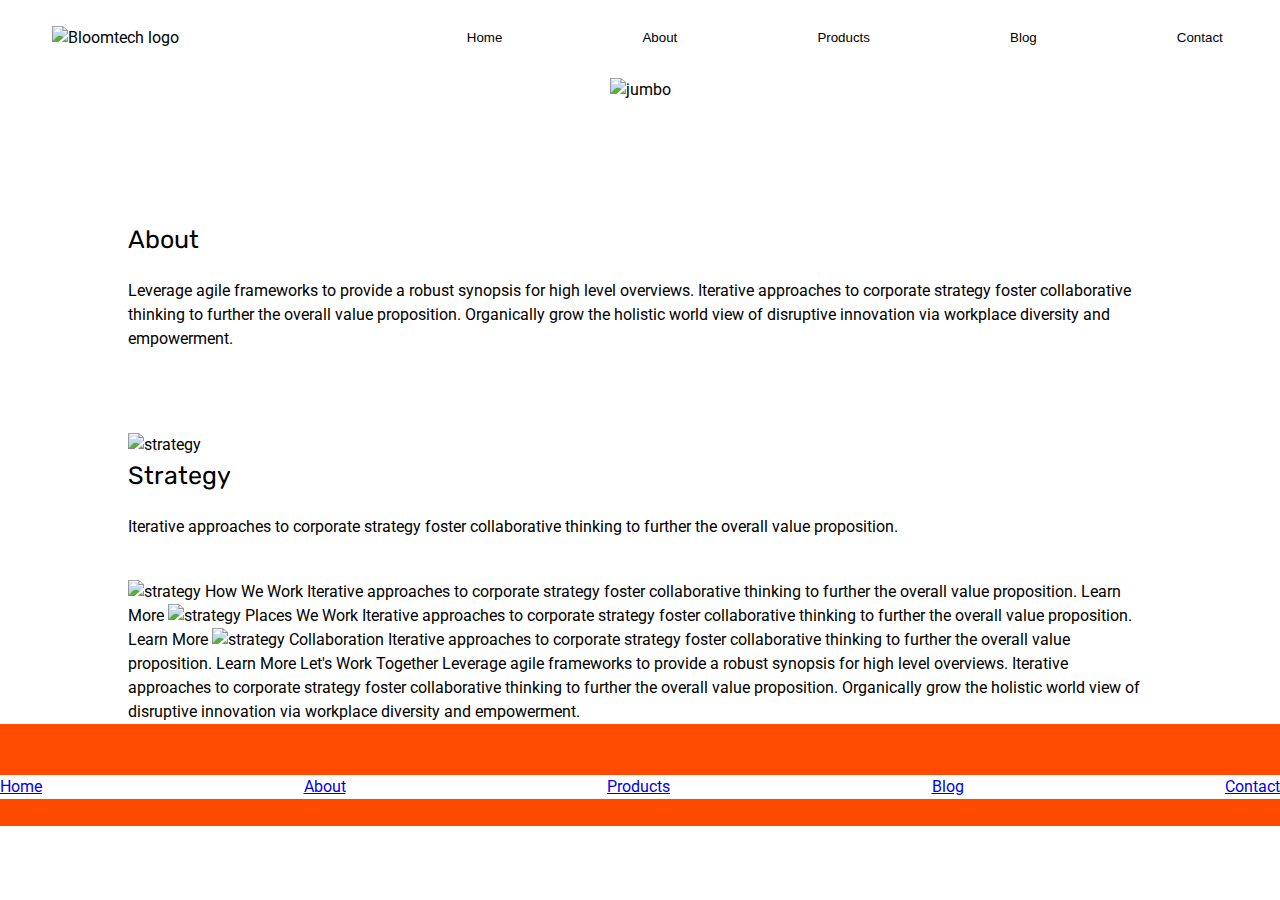
==== about.html @ 495bbe37 "almost done" ====
<!doctype html>

<html lang="en">
<head>
  <meta charset="utf-8">

  <title>Sprint Challenge - About</title>

  <link href="https://fonts.googleapis.com/css?family=Roboto|Rubik" rel="stylesheet">
  <link rel="stylesheet" href="css/index.css">

</head>

<header>
  <nav>
      <div class='logo'>
          <img src="img/BIT_Logo.png" alt='Bloomtech logo'/>
      </div>

      <div class='links'>
          <button><a href="index.html">Home</a></button>
          <button><a href="#About">About</a></button>
          <button><a href="#Products">Products</a></button>
          <button><a href="#Blog">Blog</a></button>
          <button><a href="#Contact">Contact</a></button>
      </div>
  </nav>

  <div class='image'>
      <img src="img/jumbo-about.png" alt='jumbo'/>
  </div>
</header>

<body>
    <div class="container about-page">
      <section class="about-top-content">
        <div class="about-text-container">
            <h2>About</h2>
            <p>Leverage agile frameworks to provide a robust synopsis for high level overviews. Iterative approaches to corporate strategy foster collaborative thinking to further the overall value proposition. Organically grow the holistic world view of disruptive innovation via workplace diversity and empowerment.</p>
        </div>
    </section>

    <section class='about-middle-content'>
      <div class='strategy'>
        <div>
          <img src="img/about-plan.png" alt="strategy"/>
        </div>
        <h3>Strategy</h3>
        <p>Iterative approaches to corporate strategy foster collaborative thinking to further the overall value proposition.</p>
      </div>
    </section>



    <img src="img/about-working.png" alt="strategy">
    
    How We Work
    
    Iterative approaches to corporate strategy foster collaborative thinking to further the overall value proposition.

    Learn More



    <img src="img/about-office.png" alt="strategy">
    
    Places We Work

    Iterative approaches to corporate strategy foster collaborative thinking to further the overall value proposition.

    Learn More

    <img src="img/about-meeting.png" alt="strategy">
    
    Collaboration
    
    Iterative approaches to corporate strategy foster collaborative thinking to further the overall value proposition.

    Learn More

    Let's Work Together

    Leverage agile frameworks to provide a robust synopsis for high level overviews. Iterative approaches to corporate strategy foster collaborative thinking to further the overall value proposition. Organically grow the holistic world view of disruptive innovation via workplace diversity and empowerment.
  </div><!-- container -->  
      <footer>
        <nav>
          <a href="index.html">Home</a>
          <a href="#">About</a>
          <a href="#">Products</a>
          <a href="#">Blog</a>
          <a href="#">Contact</a>
        </nav>
      </footer>
         
</body>
</html>
---- css/index.css ----
/* http://meyerweb.com/eric/tools/css/reset/ 
   v2.0 | 20110126
   License: none (public domain)
*/

html, body, div, span, applet, object, iframe,
h1, h2, h3, h4, h5, h6, p, blockquote, pre,
a, abbr, acronym, address, big, cite, code,
del, dfn, em, img, ins, kbd, q, s, samp,
small, strike, strong, sub, sup, tt, var,
b, u, i, center,
dl, dt, dd, ol, ul, li,
fieldset, form, label, legend,
table, caption, tbody, tfoot, thead, tr, th, td,
article, aside, canvas, details, embed, 
figure, figcaption, footer, header, hgroup, 
menu, nav, output, ruby, section, summary,
time, mark, audio, video {
	margin: 0;
	padding: 0;
	border: 0;
	font-size: 100%;
	font: inherit;
	vertical-align: baseline;
}
/* HTML5 display-role reset for older browsers */
article, aside, details, figcaption, figure, 
footer, header, hgroup, menu, nav, section {
	display: block;
}
body {
	line-height: 1;
}
ol, ul {
	list-style: none;
}
blockquote, q {
	quotes: none;
}
blockquote:before, blockquote:after,
q:before, q:after {
	content: '';
	content: none;
}
table {
	border-collapse: collapse;
	border-spacing: 0;
}

* {
    box-sizing: border-box;
}

html{
    font-size:62.5%;
}
body {
    font-family: 'Roboto', sans-serif;
    line-height:1.5;
    font-size:1.6rem;
}

h1, h2, h3, h4, h5 {
    font-size: 2.5rem;
    margin-bottom: 2%;
    font-family: 'Rubik', sans-serif;
}
section, footer{
    padding:4% 0;
}
.container {
    width: 80%;
    margin: 0 auto;
}

nav {
    display: flex;
    justify-content: space-between;
    width: 100%;
    position: fixed;
    text-align: center;
    background-color: white;
}
.logo {
    width: 10%;
    margin: 2% 4%;
}
.logo img {
    width: 60%;
}

.links {
    width: 60%;
    display: flex;
    justify-content: space-between;
    align-items: center;
    margin: 2% 4%;
}

.links a {
    text-decoration: none;
    color: black;
}

button {
    border: none;
    background-color: white;
}

header {
    height: 20vh;
    display: flex;
    background-image: url('../images/jumbo.jpg');
    background-size: cover;
    background-repeat: no-repeat;
    background-position: bottom;
    text-align: center;
    flex-wrap: wrap;
    justify-content: center;
    align-content: center;
}


/*Top Section Styles*/

.top-content {
    display: flex;
    flex-wrap: wrap;
    justify-content: space-between;
    margin-bottom: 4%;
    border-bottom: 2px solid #ff4b00;
    text-align: justify;
}

.top-content .text-container {
    width: 35%;
    padding: 8% 1%;
    padding-bottom: 4%;  
}

/*Middle Section Styles*/
.middle-content {
    margin-bottom: 4%;
    border-bottom: 2px solid #ff4b00;
}

.middle-content h2 {
    margin-bottom: 0;
}

.middle-content .boxes {
    margin: 2%;
    display: flex;
    flex-wrap: wrap;
    row-gap: 10px;
    column-gap: 6em;
}

.middle-content .boxes .box {
    width: 150px;
    height: 150px;
    margin: 4% 0%;
    color: white;
    display: flex;
    align-items: center;
    justify-content: space-around;
}

.one {
    background-color: teal;
}

.two {
    background-color: gold;
}

.three {
    background-color: cadetblue;
}

.four {
    background-color: coral;
}

.five {
    background-color: crimson;
}

.six {
    background-color: forestgreen;
}

.seven {
    background-color: darkorchid;
}

.eight {
    background-color: hotpink;
}

.nine {
    background-color: indigo;
}

.ten {
    background-color: dodgerblue;
}

/*Bottom Section Styles*/
.bottom-content {
    display: flex;
    justify-content: space-between;
}

.bottom-content .text-container {
    width:25%;
}

.bottom-content .text-container:last-child {
    padding-right: 0;
}

/*Footer Styles*/
footer {
    width: 100%;
    background-color: #ff4b00;
}


/*About Page Styles*/


/*Responsive Styles*/
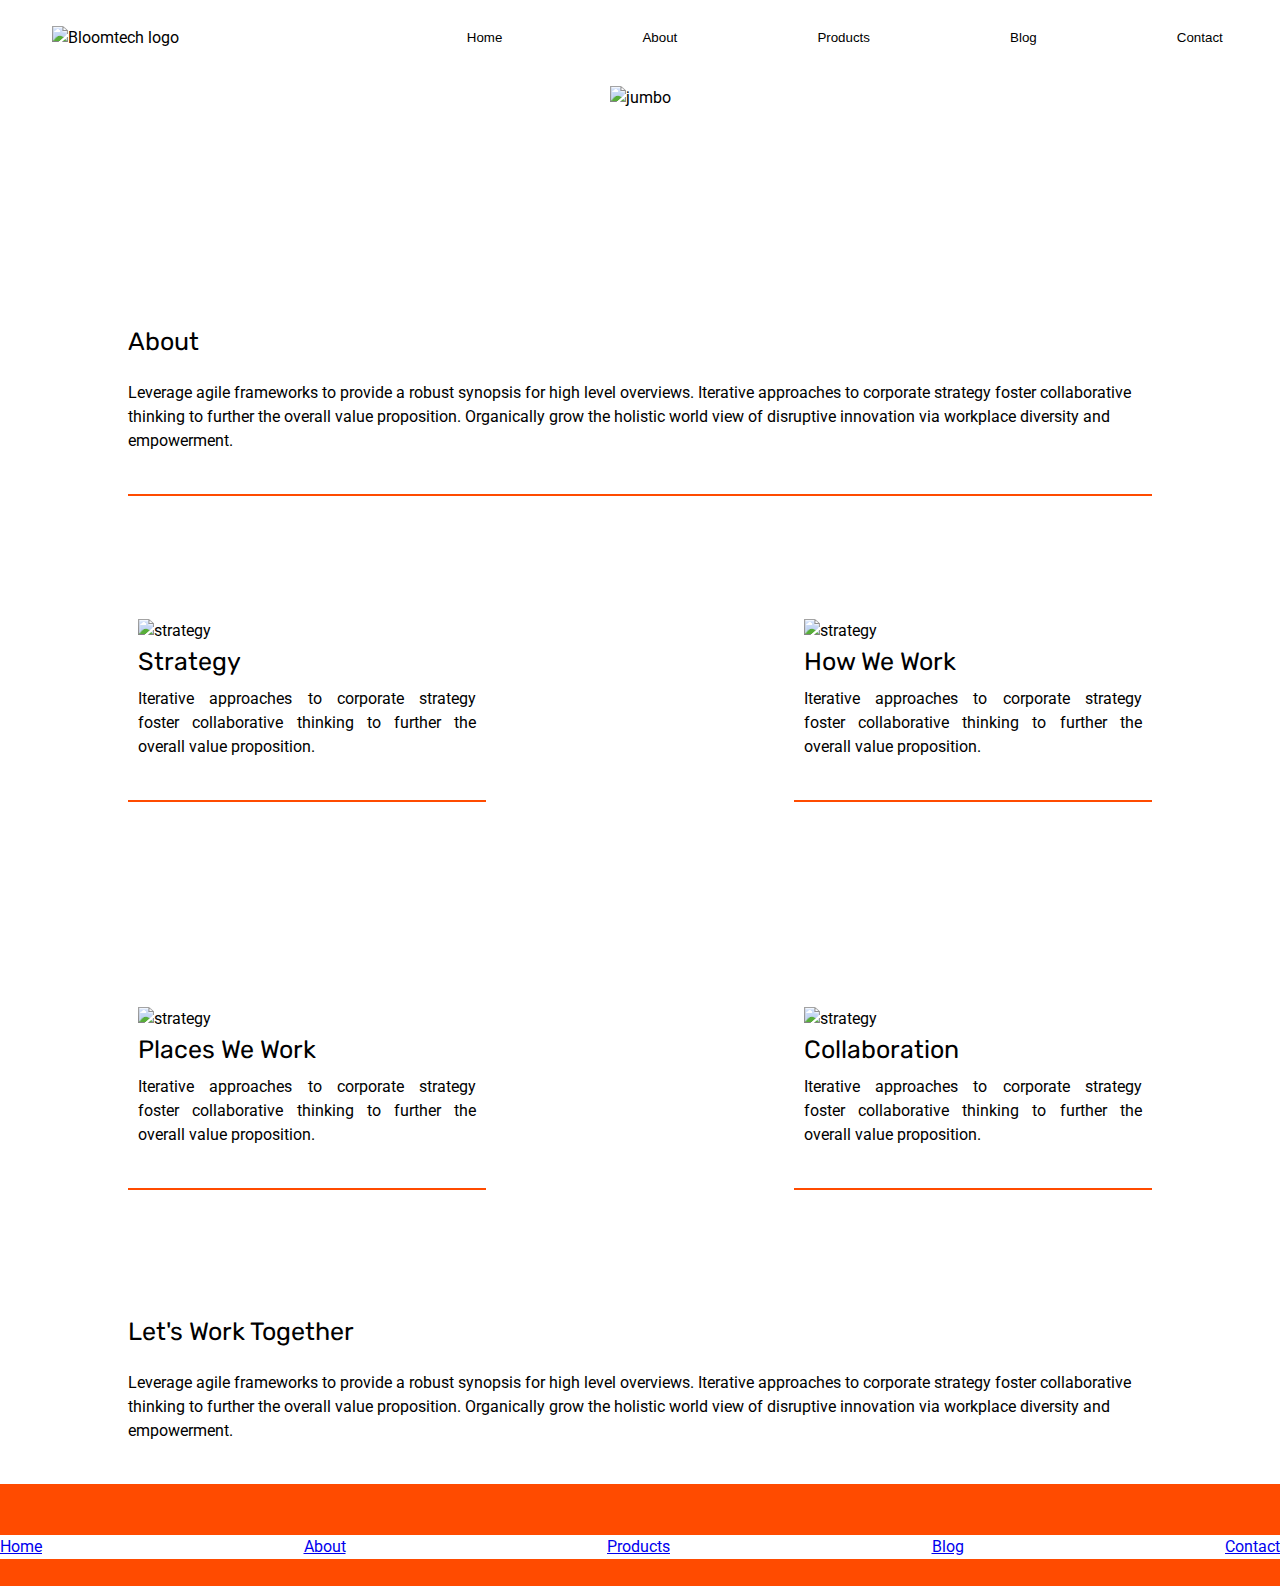
==== commit f97c7bc3: "done" ====
--- a/about.html
+++ b/about.html
@@ -38,7 +38,7 @@
             <h2>About</h2>
             <p>Leverage agile frameworks to provide a robust synopsis for high level overviews. Iterative approaches to corporate strategy foster collaborative thinking to further the overall value proposition. Organically grow the holistic world view of disruptive innovation via workplace diversity and empowerment.</p>
         </div>
-    </section>
+      </section>
 
     <section class='about-middle-content'>
       <div class='strategy'>
@@ -48,39 +48,41 @@
         <h3>Strategy</h3>
         <p>Iterative approaches to corporate strategy foster collaborative thinking to further the overall value proposition.</p>
       </div>
+      <div class=how-we-work> 
+        <div> 
+          <img src="img/about-working.png" alt="strategy">
+        </div>
+        <h4>How We Work</h4>
+        <p>Iterative approaches to corporate strategy foster collaborative thinking to further the overall value proposition.</p>
+      </div>
+    </section>
+
+    <section class='lower-middle-content'>
+      <div class=places-we-work> 
+        <div> 
+          <img src="img/about-office.png" alt="strategy">
+        </div>
+        <h5>Places We Work</h5>
+        <p>Iterative approaches to corporate strategy foster collaborative thinking to further the overall value proposition.</p>
+      </div>
+      <div class=collaboration> 
+        <div> 
+          <img src="img/about-meeting.png" alt="strategy">
+        </div>
+        <h5>Collaboration</h5>
+        <p>Iterative approaches to corporate strategy foster collaborative thinking to further the overall value proposition.</p>
+      </div>
+    </section>
+
+    <section class='bottom-about-content'>
+      <div class="work-together">
+        <h5>Let's Work Together</h5>
+        <p>Leverage agile frameworks to provide a robust synopsis for high level overviews. Iterative approaches to corporate strategy foster collaborative thinking to further the overall value proposition. Organically grow the holistic world view of disruptive innovation via workplace diversity and empowerment.</p>
+      </div>
+
     </section>
 
 
-
-    <img src="img/about-working.png" alt="strategy">
-    
-    How We Work
-    
-    Iterative approaches to corporate strategy foster collaborative thinking to further the overall value proposition.
-
-    Learn More
-
-
-
-    <img src="img/about-office.png" alt="strategy">
-    
-    Places We Work
-
-    Iterative approaches to corporate strategy foster collaborative thinking to further the overall value proposition.
-
-    Learn More
-
-    <img src="img/about-meeting.png" alt="strategy">
-    
-    Collaboration
-    
-    Iterative approaches to corporate strategy foster collaborative thinking to further the overall value proposition.
-
-    Learn More
-
-    Let's Work Together
-
-    Leverage agile frameworks to provide a robust synopsis for high level overviews. Iterative approaches to corporate strategy foster collaborative thinking to further the overall value proposition. Organically grow the holistic world view of disruptive innovation via workplace diversity and empowerment.
   </div><!-- container -->  
       <footer>
         <nav>
--- a/css/index.css
+++ b/css/index.css
@@ -228,6 +228,58 @@
 
 
 /*About Page Styles*/
+.image {
+    height: 5%
+}
+
+.about-top-content {
+    margin-top: 10%;
+    border-bottom: 2px solid #ff4b00;
+}
+
+.about-middle-content {
+    display: flex;
+    flex-wrap: wrap;
+    justify-content: space-between;
+    margin-bottom: 4%;
+    text-align: justify;
+}
+
+.about-middle-content .strategy {
+    width: 35%;
+    padding: 8% 1%;
+    padding-bottom: 4%;  
+    border-bottom: 2px solid #ff4b00;
+}
+
+.about-middle-content .how-we-work {
+    width: 35%;
+    padding: 8% 1%;
+    padding-bottom: 4%; 
+    border-bottom: 2px solid #ff4b00;
+}
+
+.lower-middle-content {
+    display: flex;
+    flex-wrap: wrap;
+    justify-content: space-between;
+    margin-bottom: 4%;
+    text-align: justify;
+}
+
+.lower-middle-content .places-we-work {
+    width: 35%;
+    padding: 8% 1%;
+    padding-bottom: 4%; 
+    border-bottom: 2px solid #ff4b00;
+}
+
+.lower-middle-content .collaboration {
+    width: 35%;
+    padding: 8% 1%;
+    padding-bottom: 4%; 
+    border-bottom: 2px solid #ff4b00;
+}
 
 
 /*Responsive Styles*/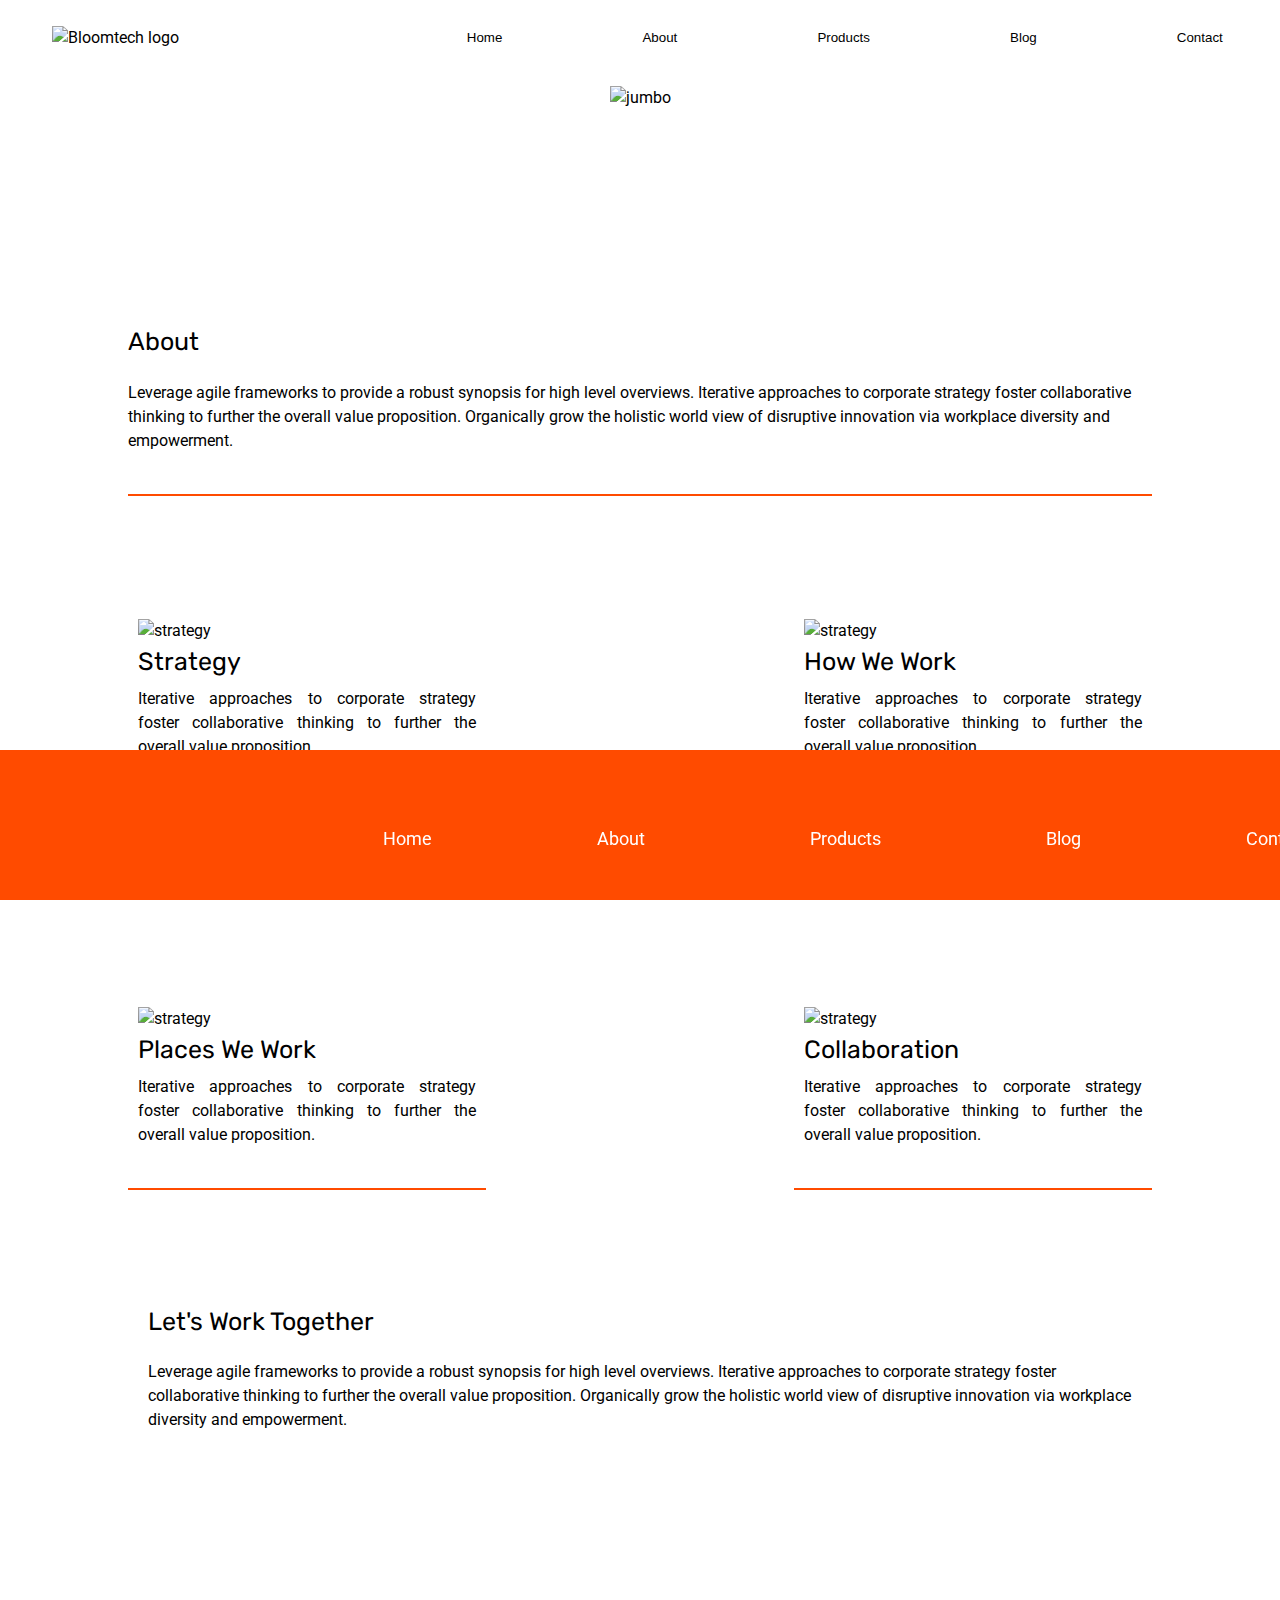
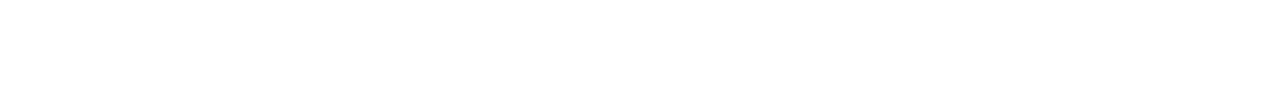
==== commit 8d1d42c5: "done first part" ====
--- a/about.html
+++ b/about.html
@@ -74,7 +74,7 @@
       </div>
     </section>
 
-    <section class='bottom-about-content'>
+    <section class='about-bottom-content'>
       <div class="work-together">
         <h5>Let's Work Together</h5>
         <p>Leverage agile frameworks to provide a robust synopsis for high level overviews. Iterative approaches to corporate strategy foster collaborative thinking to further the overall value proposition. Organically grow the holistic world view of disruptive innovation via workplace diversity and empowerment.</p>
@@ -84,15 +84,17 @@
 
 
   </div><!-- container -->  
-      <footer>
-        <nav>
-          <a href="index.html">Home</a>
-          <a href="#">About</a>
-          <a href="#">Products</a>
-          <a href="#">Blog</a>
-          <a href="#">Contact</a>
-        </nav>
-      </footer>
+  <footer>
+    <div>
+      <nav class="navbar">
+        <a href="#Home">Home</a>
+        <a href="#About">About</a>
+        <a href="#Products">Products</a>
+        <a href="#Blog">Blog</a>
+        <a href="#Contact">Contact</a>
+      </nav>
+    </div>
+  </footer>
          
 </body>
 </html>--- a/css/index.css
+++ b/css/index.css
@@ -86,7 +86,8 @@
     margin: 2% 4%;
 }
 .logo img {
-    width: 60%;
+    width: 125px;
+    height: 30px;
 }
 
 .links {
@@ -218,14 +219,39 @@
 
 .bottom-content .text-container:last-child {
     padding-right: 0;
+    margin-bottom: 30%;
 }
 
 /*Footer Styles*/
+
 footer {
+    position:fixed;
+    left: 0px;
+    bottom: 0px;
     width: 100%;
+    height: 150px;
     background-color: #ff4b00;
-}
-
+    display: flex;
+    justify-content: space-between;
+    align-items: center;
+  }
+
+  .navbar {
+    width: 60%;
+    padding-left: 17%;
+    background-color: #ff4b00;
+    display: flex;
+    justify-content: space-around;
+    align-items: stretch
+}
+
+.navbar a {
+    text-decoration: none;
+    font-size: large;
+    background-color: #ff4b00;
+    color: white;
+    padding-left: 30%;
+}
 
 /*About Page Styles*/
 .image {
@@ -263,7 +289,7 @@
     display: flex;
     flex-wrap: wrap;
     justify-content: space-between;
-    margin-bottom: 4%;
+    margin-bottom: 1%;
     text-align: justify;
 }
 
@@ -280,6 +306,9 @@
     padding-bottom: 4%; 
     border-bottom: 2px solid #ff4b00;
 }
-
+.about-bottom-content .work-together {
+    margin: 2%;
+    padding-bottom: 20%; 
+}
 
 /*Responsive Styles*/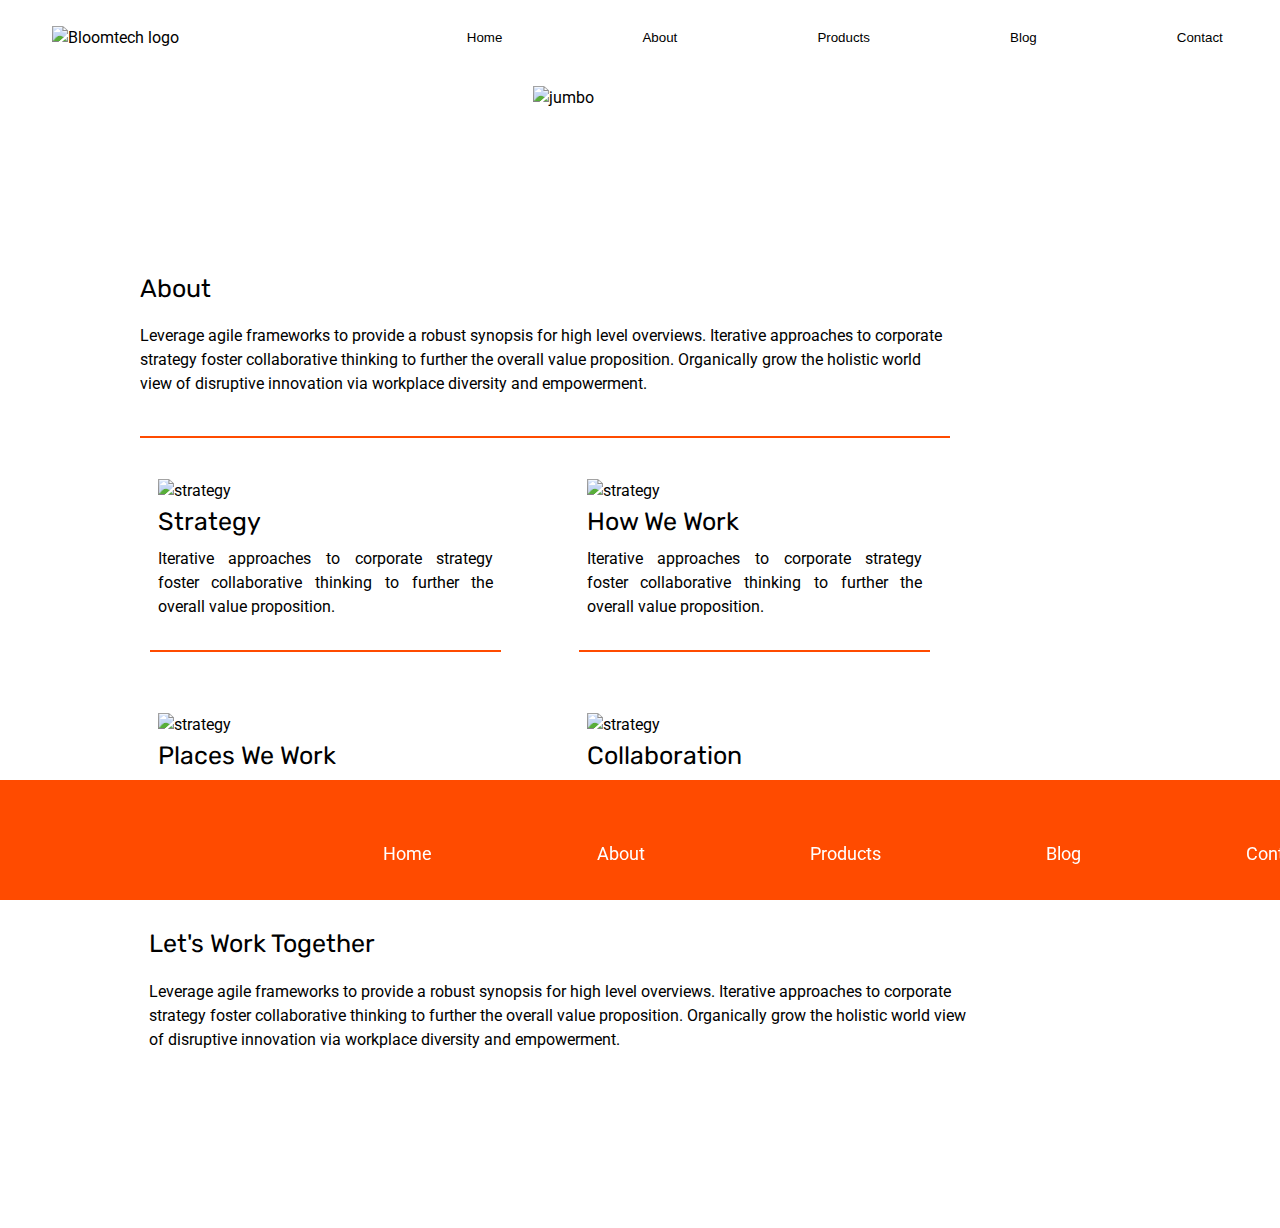
==== commit f05afb2c: "finishing touches" ====
--- a/about.html
+++ b/about.html
@@ -32,10 +32,10 @@
 </header>
 
 <body>
-    <div class="container about-page">
+    <div class="container-about-page">
       <section class="about-top-content">
         <div class="about-text-container">
-            <h2>About</h2>
+            <h3>About</h3>
             <p>Leverage agile frameworks to provide a robust synopsis for high level overviews. Iterative approaches to corporate strategy foster collaborative thinking to further the overall value proposition. Organically grow the holistic world view of disruptive innovation via workplace diversity and empowerment.</p>
         </div>
       </section>
@@ -52,7 +52,7 @@
         <div> 
           <img src="img/about-working.png" alt="strategy">
         </div>
-        <h4>How We Work</h4>
+        <h3>How We Work</h3>
         <p>Iterative approaches to corporate strategy foster collaborative thinking to further the overall value proposition.</p>
       </div>
     </section>
@@ -62,21 +62,21 @@
         <div> 
           <img src="img/about-office.png" alt="strategy">
         </div>
-        <h5>Places We Work</h5>
+        <h3>Places We Work</h3>
         <p>Iterative approaches to corporate strategy foster collaborative thinking to further the overall value proposition.</p>
       </div>
       <div class=collaboration> 
         <div> 
           <img src="img/about-meeting.png" alt="strategy">
         </div>
-        <h5>Collaboration</h5>
+        <h3>Collaboration</h3>
         <p>Iterative approaches to corporate strategy foster collaborative thinking to further the overall value proposition.</p>
       </div>
     </section>
 
     <section class='about-bottom-content'>
       <div class="work-together">
-        <h5>Let's Work Together</h5>
+        <h3>Let's Work Together</h3>
         <p>Leverage agile frameworks to provide a robust synopsis for high level overviews. Iterative approaches to corporate strategy foster collaborative thinking to further the overall value proposition. Organically grow the holistic world view of disruptive innovation via workplace diversity and empowerment.</p>
       </div>
 
--- a/css/index.css
+++ b/css/index.css
@@ -60,16 +60,24 @@
     font-size:1.6rem;
 }
 
-h1, h2, h3, h4, h5 {
+h1, h2, h4, h5 {
     font-size: 2.5rem;
     margin-bottom: 2%;
     font-family: 'Rubik', sans-serif;
-}
+    text-align: center;
+}
+
+h3 {
+    font-size: 2.5rem;
+    margin-bottom: 2%;
+    font-family: 'Rubik', sans-serif;
+}
+
 section, footer{
     padding:4% 0;
 }
 .container {
-    width: 80%;
+    width: 75%;
     margin: 0 auto;
 }
 
@@ -127,16 +135,16 @@
 .top-content {
     display: flex;
     flex-wrap: wrap;
-    justify-content: space-between;
-    margin-bottom: 4%;
+    justify-content: center;
+    margin-bottom: 2%;
+    padding-bottom: 0%;
     border-bottom: 2px solid #ff4b00;
     text-align: justify;
 }
 
 .top-content .text-container {
-    width: 35%;
-    padding: 8% 1%;
-    padding-bottom: 4%;  
+    width: 45%;
+    padding: 4% 1%;  
 }
 
 /*Middle Section Styles*/
@@ -210,26 +218,29 @@
 /*Bottom Section Styles*/
 .bottom-content {
     display: flex;
-    justify-content: space-between;
+    justify-content: center;
+    padding-top: 1%;
 }
 
 .bottom-content .text-container {
-    width:25%;
+    width:45%;
+    padding: 2%;
 }
 
 .bottom-content .text-container:last-child {
     padding-right: 0;
-    margin-bottom: 30%;
-}
+    margin-bottom: 15%;
+}
+
 
 /*Footer Styles*/
 
 footer {
-    position:fixed;
+    position: fixed;
     left: 0px;
     bottom: 0px;
     width: 100%;
-    height: 150px;
+    height: 120px;
     background-color: #ff4b00;
     display: flex;
     justify-content: space-between;
@@ -254,61 +265,82 @@
 }
 
 /*About Page Styles*/
+.container-about-page {
+    width: 1000px;
+    margin: 0 auto;
+}
+
 .image {
-    height: 5%
+    width: 50%;
+    height: 5%;
+    margin-right: 12%;
 }
 
 .about-top-content {
-    margin-top: 10%;
+    width: 81%;
+    margin-top: 5%;
+    margin-right: 12%;
     border-bottom: 2px solid #ff4b00;
 }
 
 .about-middle-content {
-    display: flex;
-    flex-wrap: wrap;
-    justify-content: space-between;
-    margin-bottom: 4%;
+    width: 80%;
+    display: flex;
+    flex-wrap: wrap;
+    justify-content: space-between;
+    margin-bottom: 1%;
+    margin-left: 0;
+    padding: 1% 1%;
     text-align: justify;
 }
 
 .about-middle-content .strategy {
-    width: 35%;
-    padding: 8% 1%;
-    padding-bottom: 4%;  
+    width: 45%;
+    padding: 4% 1%;
+    padding-bottom: 4%; 
     border-bottom: 2px solid #ff4b00;
 }
 
 .about-middle-content .how-we-work {
-    width: 35%;
-    padding: 8% 1%;
+    width: 45%;
+    padding: 4% 1%;
     padding-bottom: 4%; 
     border-bottom: 2px solid #ff4b00;
 }
 
 .lower-middle-content {
-    display: flex;
-    flex-wrap: wrap;
-    justify-content: space-between;
-    margin-bottom: 1%;
+    width: 80%;
+    display: flex;
+    flex-wrap: wrap;
+    justify-content: space-between;
+    margin-bottom: 0;
+    padding: 1% 1%;
     text-align: justify;
 }
 
 .lower-middle-content .places-we-work {
-    width: 35%;
-    padding: 8% 1%;
+    width: 45%;
+    padding: 4% 1%;
     padding-bottom: 4%; 
     border-bottom: 2px solid #ff4b00;
 }
 
 .lower-middle-content .collaboration {
-    width: 35%;
-    padding: 8% 1%;
-    padding-bottom: 4%; 
-    border-bottom: 2px solid #ff4b00;
+    width: 45%;
+    padding: 4% 1%;
+    border-bottom: 2px solid #ff4b00;
+}
+.about-bottom-content {
+    padding-top: 2%;
+    width: 85%;
 }
 .about-bottom-content .work-together {
-    margin: 2%;
-    padding-bottom: 20%; 
-}
-
-/*Responsive Styles*/+    margin: 1%;
+    padding-bottom: 15%; 
+}
+
+/*Responsive Styles*/
+
+@media(max-width: 500px) {
+
+}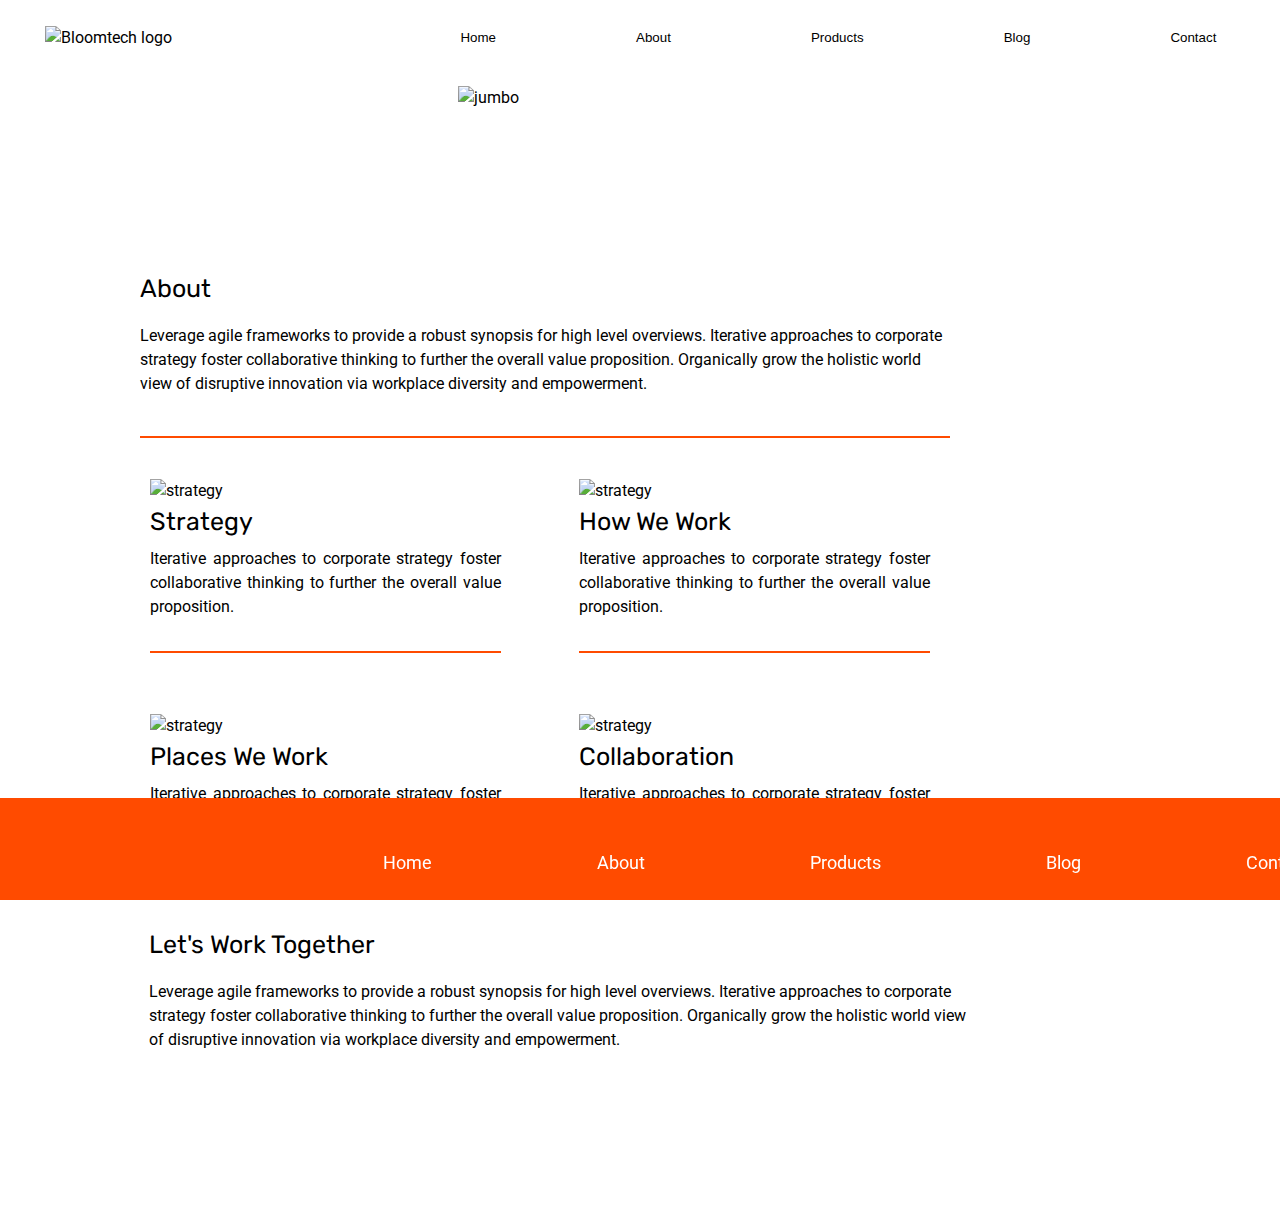
==== commit 754f48be: "I was asked to bring the page elements closer together, so I adjusted the spacing" ====
--- a/about.html
+++ b/about.html
@@ -26,7 +26,7 @@
       </div>
   </nav>
 
-  <div class='image'>
+  <div class='img'>
       <img src="img/jumbo-about.png" alt='jumbo'/>
   </div>
 </header>
--- a/css/index.css
+++ b/css/index.css
@@ -77,7 +77,7 @@
     padding:4% 0;
 }
 .container {
-    width: 75%;
+    width: 900px;
     margin: 0 auto;
 }
 
@@ -127,29 +127,38 @@
     flex-wrap: wrap;
     justify-content: center;
     align-content: center;
-}
-
+    margin-bottom: 2%;
+    margin-left: 14%;
+    margin-right: 15%;
+}
+
+.image {
+    width: 50%;
+    height: 5%;
+    margin-right: 16%;
+}
 
 /*Top Section Styles*/
 
 .top-content {
     display: flex;
     flex-wrap: wrap;
-    justify-content: center;
-    margin-bottom: 2%;
+    justify-content: space-between;
+    margin-bottom: 0%;
     padding-bottom: 0%;
     border-bottom: 2px solid #ff4b00;
     text-align: justify;
 }
 
 .top-content .text-container {
-    width: 45%;
-    padding: 4% 1%;  
+    width: 50%;
+    padding: 4% 4%; 
+    margin: 0; 
 }
 
 /*Middle Section Styles*/
 .middle-content {
-    margin-bottom: 4%;
+    margin-bottom: 0%;
     border-bottom: 2px solid #ff4b00;
 }
 
@@ -161,13 +170,14 @@
     margin: 2%;
     display: flex;
     flex-wrap: wrap;
-    row-gap: 10px;
-    column-gap: 6em;
+    row-gap: 4px;
+    column-gap: 3em;
+    margin-bottom: 1%;
 }
 
 .middle-content .boxes .box {
-    width: 150px;
-    height: 150px;
+    width: 130px;
+    height: 130px;
     margin: 4% 0%;
     color: white;
     display: flex;
@@ -220,6 +230,7 @@
     display: flex;
     justify-content: center;
     padding-top: 1%;
+    margin-bottom: 0%;
 }
 
 .bottom-content .text-container {
@@ -240,7 +251,7 @@
     left: 0px;
     bottom: 0px;
     width: 100%;
-    height: 120px;
+    height: 60px;
     background-color: #ff4b00;
     display: flex;
     justify-content: space-between;
@@ -270,10 +281,10 @@
     margin: 0 auto;
 }
 
-.image {
+.img {
     width: 50%;
     height: 5%;
-    margin-right: 12%;
+    margin-right: 32%;
 }
 
 .about-top-content {
@@ -289,21 +300,21 @@
     flex-wrap: wrap;
     justify-content: space-between;
     margin-bottom: 1%;
-    margin-left: 0;
+    margin-left: 0%;
     padding: 1% 1%;
     text-align: justify;
 }
 
 .about-middle-content .strategy {
     width: 45%;
-    padding: 4% 1%;
+    padding: 4% 0%;
     padding-bottom: 4%; 
     border-bottom: 2px solid #ff4b00;
 }
 
 .about-middle-content .how-we-work {
     width: 45%;
-    padding: 4% 1%;
+    padding: 4% 0%;
     padding-bottom: 4%; 
     border-bottom: 2px solid #ff4b00;
 }
@@ -320,14 +331,14 @@
 
 .lower-middle-content .places-we-work {
     width: 45%;
-    padding: 4% 1%;
+    padding: 4% 0%;
     padding-bottom: 4%; 
     border-bottom: 2px solid #ff4b00;
 }
 
 .lower-middle-content .collaboration {
     width: 45%;
-    padding: 4% 1%;
+    padding: 4% 0%;
     border-bottom: 2px solid #ff4b00;
 }
 .about-bottom-content {
